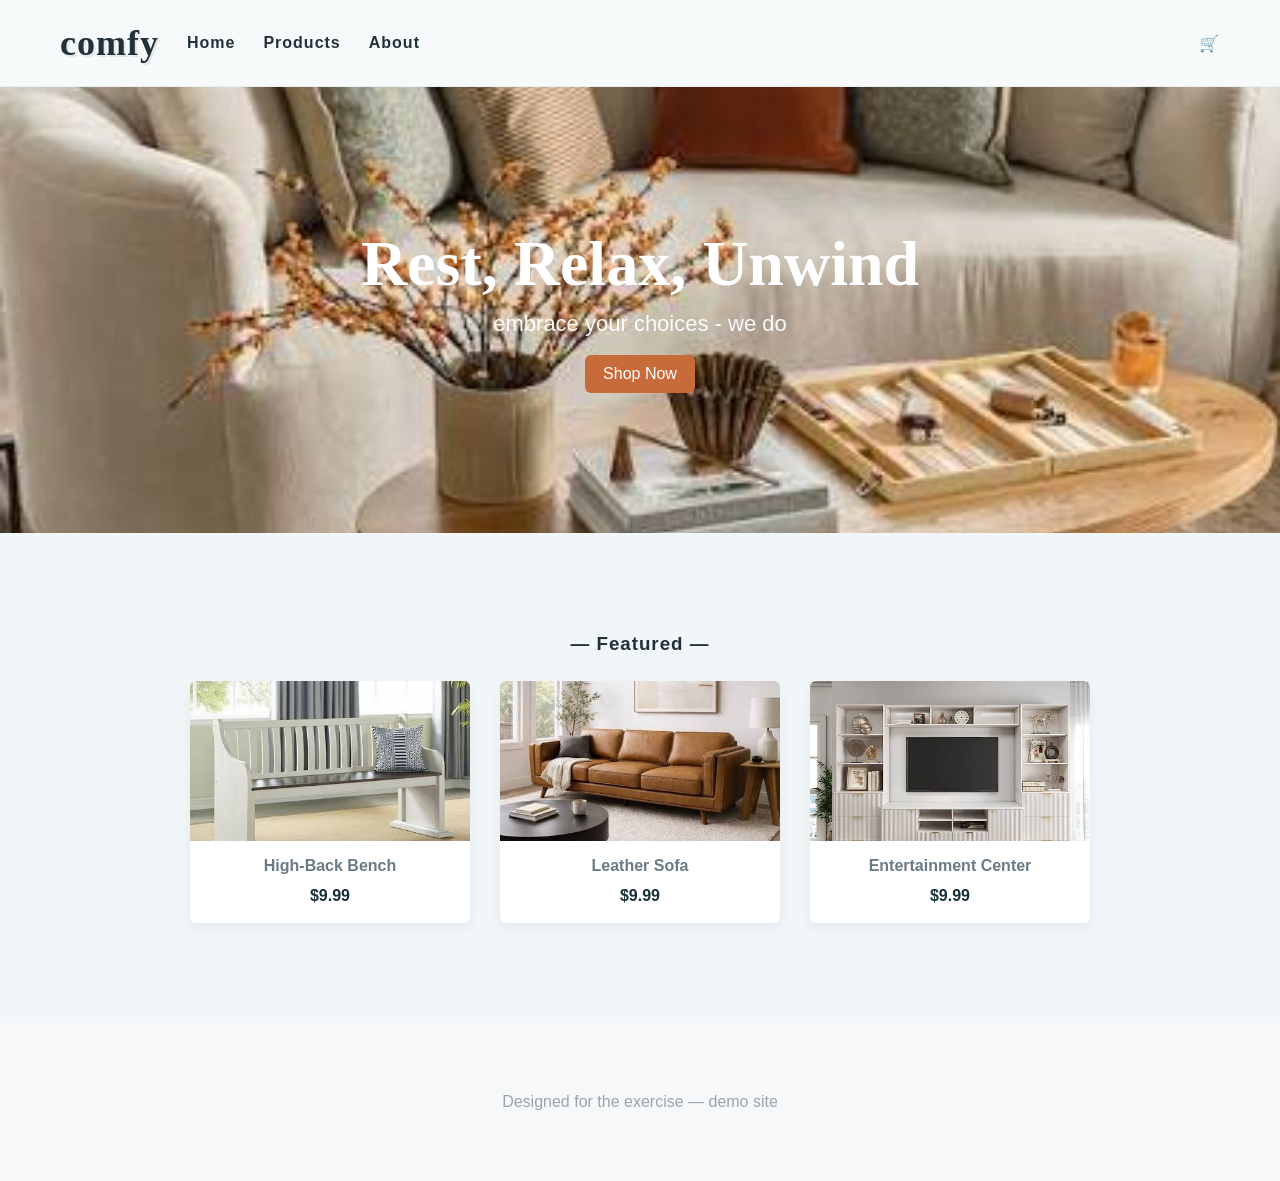
==== index.html @ 80df41ef "first commit" ====
<!DOCTYPE html>
<html lang="en">
<head>
    <meta charset="utf-8">
    <meta name="viewport" content="width=device-width,initial-scale=1">
    <title>Comfy — Home</title>
    <link rel="stylesheet" href="exercise1.css">
</head>
<body>
    <header class="navbar">
        <div class="nav-left">
            <a href="index.html" class="brand">comfy</a>
            <a href="index.html">Home</a>
            <a href="products.html">Products</a>
            <a href="about.html">About</a>
        </div>
        <div class="nav-right">
            <a href="#">🛒</a>
        </div>
    </header>

    <section class="hero">
        <div class="container">
            <h1>Rest, Relax, Unwind</h1>
            <p>embrace your choices - we do</p>
            <a class="btn" href="products.html">Shop Now</a>
        </div>
    </section>

    <section class="featured">
        <div class="container">
            <h3 style="text-align:center;margin-bottom:26px;color:#21313a;letter-spacing:1px">— Featured —</h3>
            <div class="cards">
                <div class="card">
                    <img src="images (10).jpg" alt="bench">
                    <h4>High-Back Bench</h4>
                    <div class="price">$9.99</div>
                </div>
                <div class="card">
                    <img src="images (11).jpg" alt="sofa">
                    <h4>Leather Sofa</h4>
                    <div class="price">$9.99</div>
                </div>
                <div class="card">
                    <img src="images (12).jpg" alt="entertainment">
                    <h4>Entertainment Center</h4>
                    <div class="price">$9.99</div>
                </div>
            </div>
        </div>
    </section>

    <footer class="footer">
        <div class="container">Designed for the exercise — demo site</div>
    </footer>
</body>
</html>
---- exercise1.css ----
/* Basic reset and layout */
*{box-sizing:border-box;margin:0;padding:0}
html,body{font-family:Arial, Helvetica, sans-serif;color:#2b3b45;background:#f6f8f9}
a{text-decoration:none;color:inherit}
/* Navbar */
.navbar{display:flex;justify-content:space-between;align-items:center;padding:22px 60px;background:#f7fafb;border-bottom:1px solid #e6eef3}
.nav-left,.nav-right{display:flex;gap:28px;align-items:center}
.nav-left a,.nav-right a{color:#21313a;font-weight:600;letter-spacing:1px}
.brand{font-family:Georgia, 'Times New Roman', serif;font-size:36px;color:#14333e;text-shadow:2px 2px 0 rgba(0,0,0,0.08)}
.container{max-width:1100px;margin:40px auto;padding:0 20px}
/* Hero */
.hero{background-image:url('images (13).jpg');background-size:cover;background-position:center;color:white;padding:100px 0;text-align:center}
.hero h1{font-size:64px;font-family:'Segoe Script', 'Brush Script MT', cursive;margin-bottom:10px}
.hero p{font-size:22px;opacity:0.95}
.btn{display:inline-block;background:#c86b3a;color:white;padding:10px 18px;border-radius:6px;margin-top:18px}
/* Featured */
.featured{background:#f1f6f8;padding:60px 0}
.cards{display:flex;gap:30px;justify-content:center}
.card{background:white;border-radius:6px;overflow:hidden;width:280px;text-align:center;padding-bottom:18px;box-shadow:0 6px 14px rgba(15,25,30,0.05)}
.card img{width:100%;height:160px;object-fit:cover}
.card h4{padding:12px 10px;color:#6b7b85}
.price{color:#173039;font-weight:700}
/* Products page grid */
.grid{display:grid;grid-template-columns:240px 1fr;gap:30px}
.sidebar{background:transparent;padding-top:10px}
.search{background:#e9f0f4;padding:10px;border-radius:4px;margin-bottom:18px}
.product-grid{display:grid;grid-template-columns:repeat(3,1fr);gap:26px}
.product{background:white;border-radius:6px;padding:12px;text-align:center;box-shadow:0 6px 14px rgba(15,25,30,0.03)}
.product img{width:100%;height:160px;object-fit:cover;border-radius:4px}
.product h5{margin-top:12px;color:#6b7b85}
.product .price{margin-top:8px}
/* Single product */
.product-detail{display:flex;gap:60px;align-items:flex-start;padding:40px 0}
.product-detail img{width:520px;height:360px;object-fit:cover;border-radius:6px}
.product-info h2{font-size:36px;margin-bottom:6px}
.muted{color:#9aa7b0;letter-spacing:1px}
.color-dots{display:flex;gap:8px;margin:12px 0}
.dot{width:12px;height:12px;border-radius:50%}
.dot.dark{background:#1c1c1c}
.dot.maroon{background:#6a1820}
.add{background:#c86b3a;color:white;padding:10px 14px;border-radius:6px;margin-top:18px;display:inline-block}
/* About */
.about-center{text-align:center;padding:60px 0}
.section-title{font-size:28px;margin-bottom:18px}
.lead{max-width:700px;margin:0 auto;color:#6b7b85;line-height:1.8}
/* Footer */
.footer{padding:30px 0;text-align:center;color:#98a5ac}
/* Responsive */
@media(max-width:900px){.cards{flex-direction:column;align-items:center}.product-grid{grid-template-columns:repeat(2,1fr)}.grid{grid-template-columns:1fr}.product-detail{flex-direction:column;align-items:center}.product-detail img{width:100%;height:auto}}
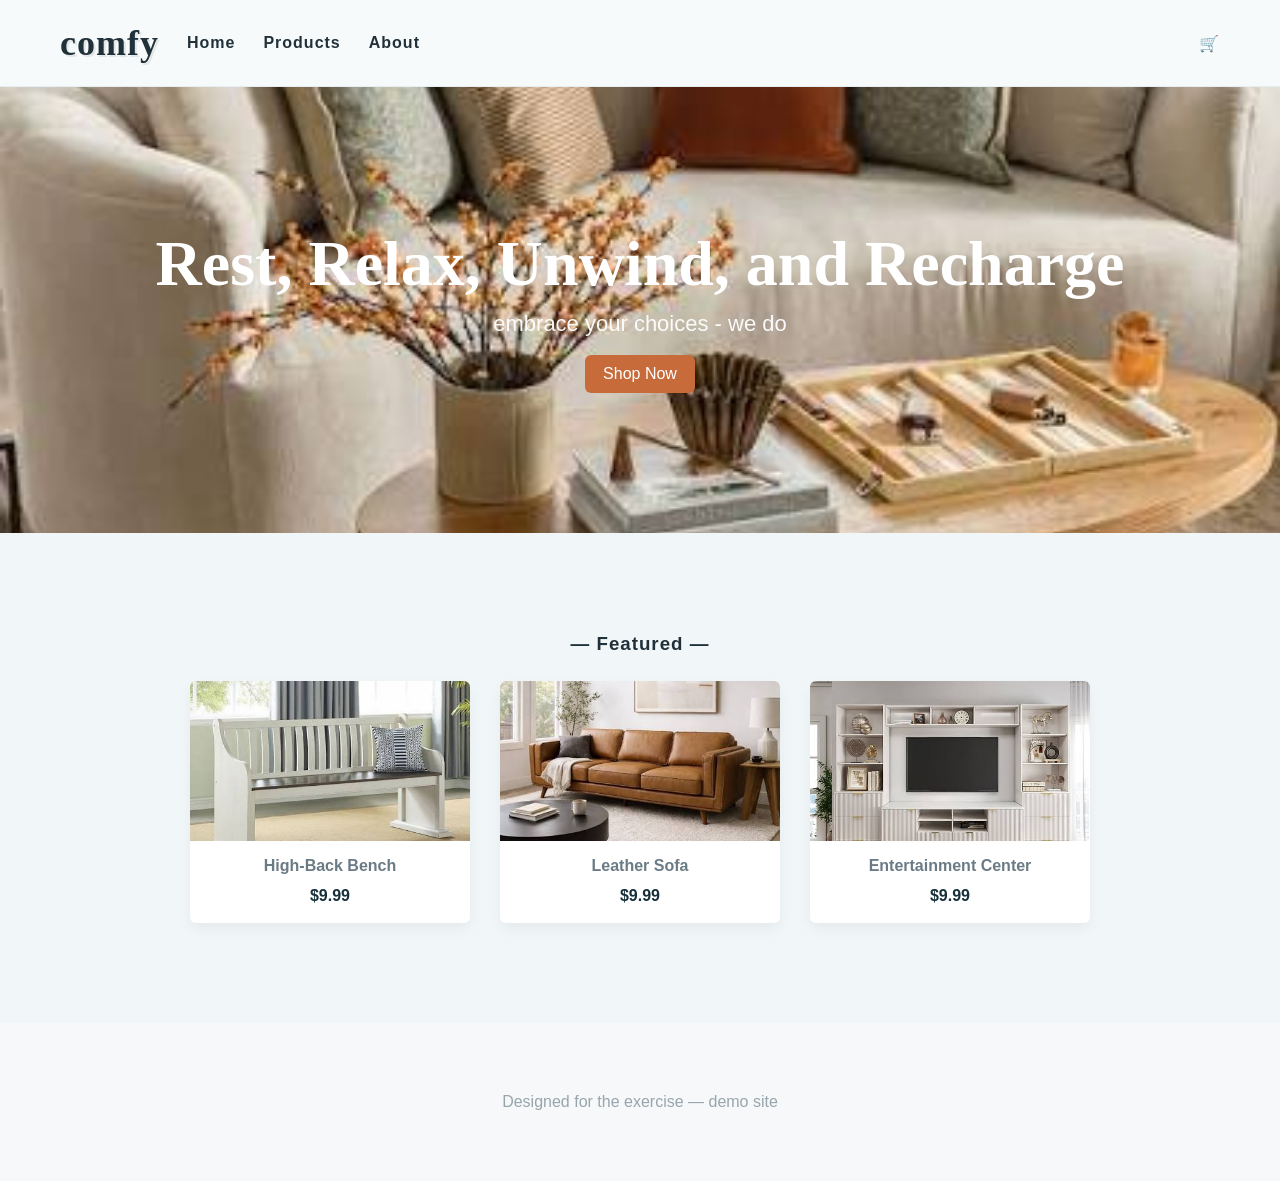
==== commit c7807eb5: "Update hero section heading for improved clarity" ====
--- a/index.html
+++ b/index.html
@@ -21,7 +21,7 @@
 
     <section class="hero">
         <div class="container">
-            <h1>Rest, Relax, Unwind</h1>
+            <h1>Rest, Relax, Unwind, and Recharge</h1>
             <p>embrace your choices - we do</p>
             <a class="btn" href="products.html">Shop Now</a>
         </div>
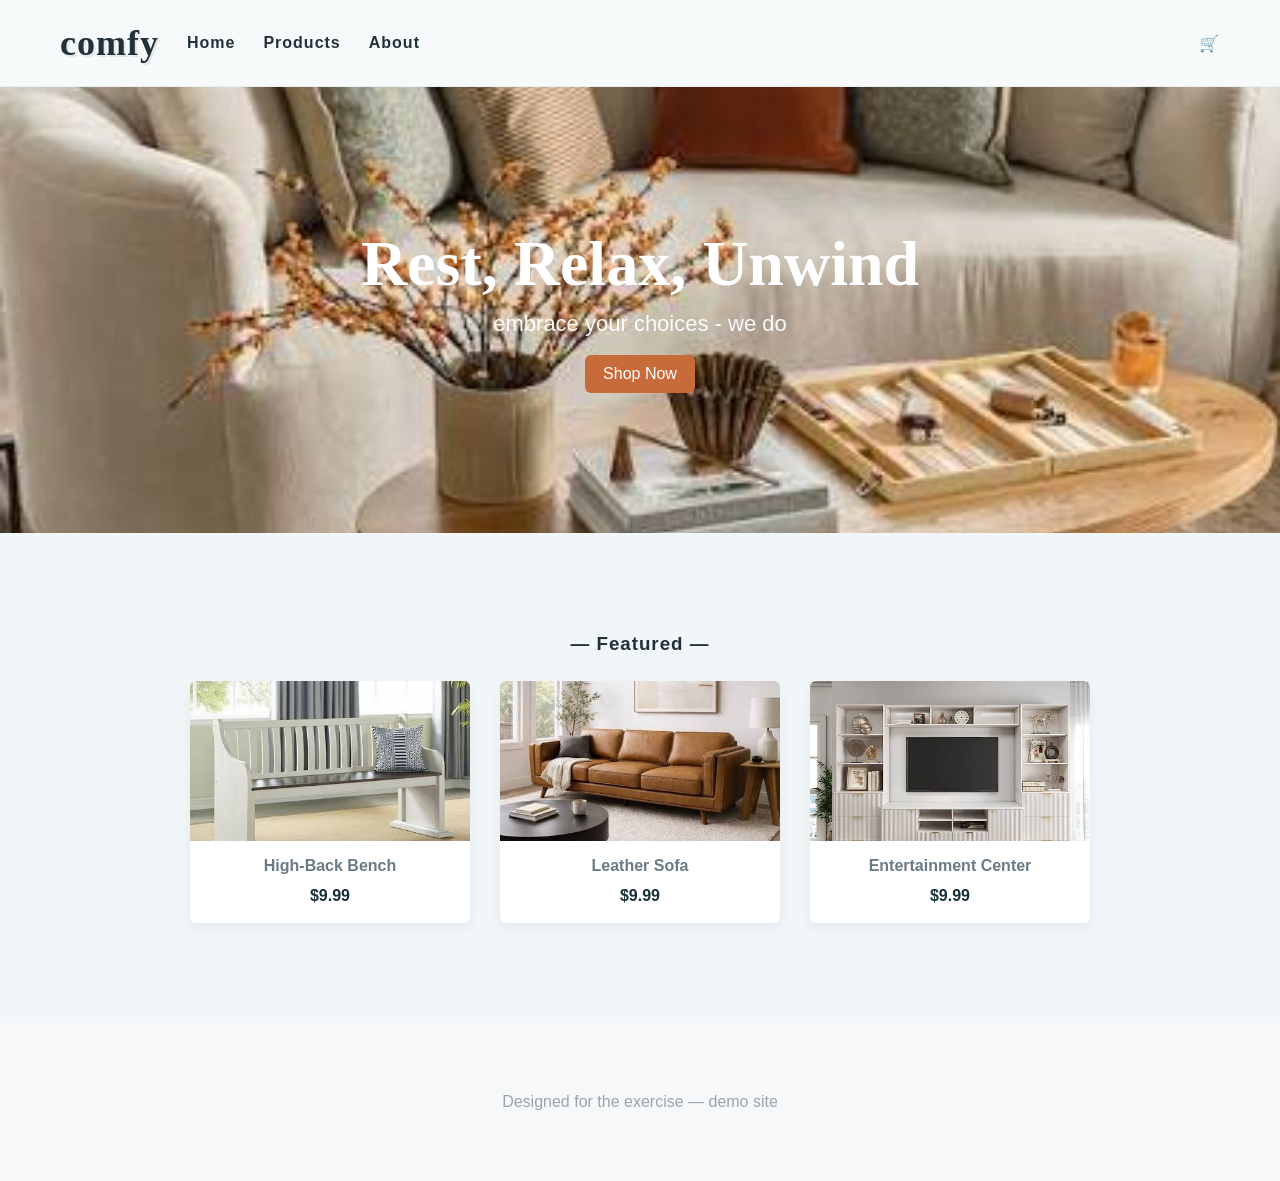
==== commit 7dc10e7e: "Update hero section header text" ====
--- a/index.html
+++ b/index.html
@@ -21,7 +21,7 @@
 
     <section class="hero">
         <div class="container">
-            <h1>Rest, Relax, Unwind, and Recharge</h1>
+            <h1>Rest, Relax, Unwind</h1>
             <p>embrace your choices - we do</p>
             <a class="btn" href="products.html">Shop Now</a>
         </div>
